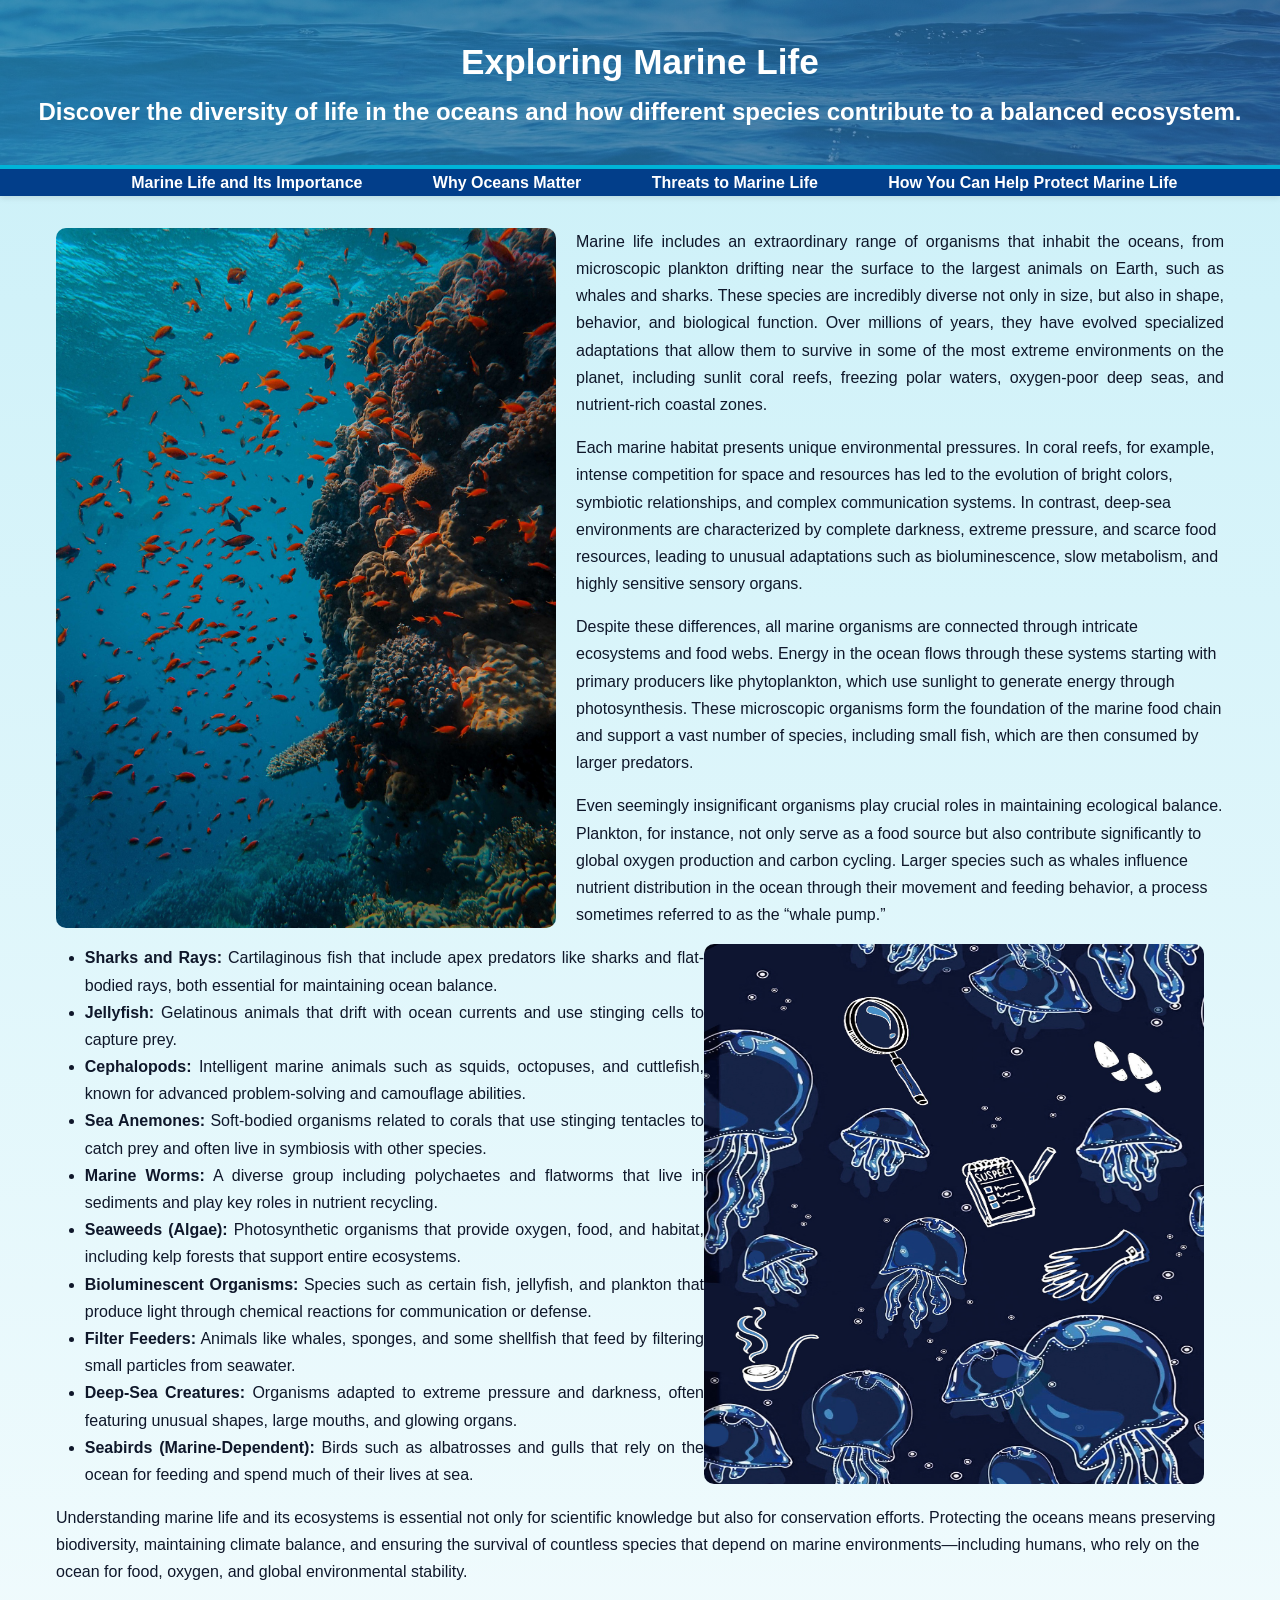
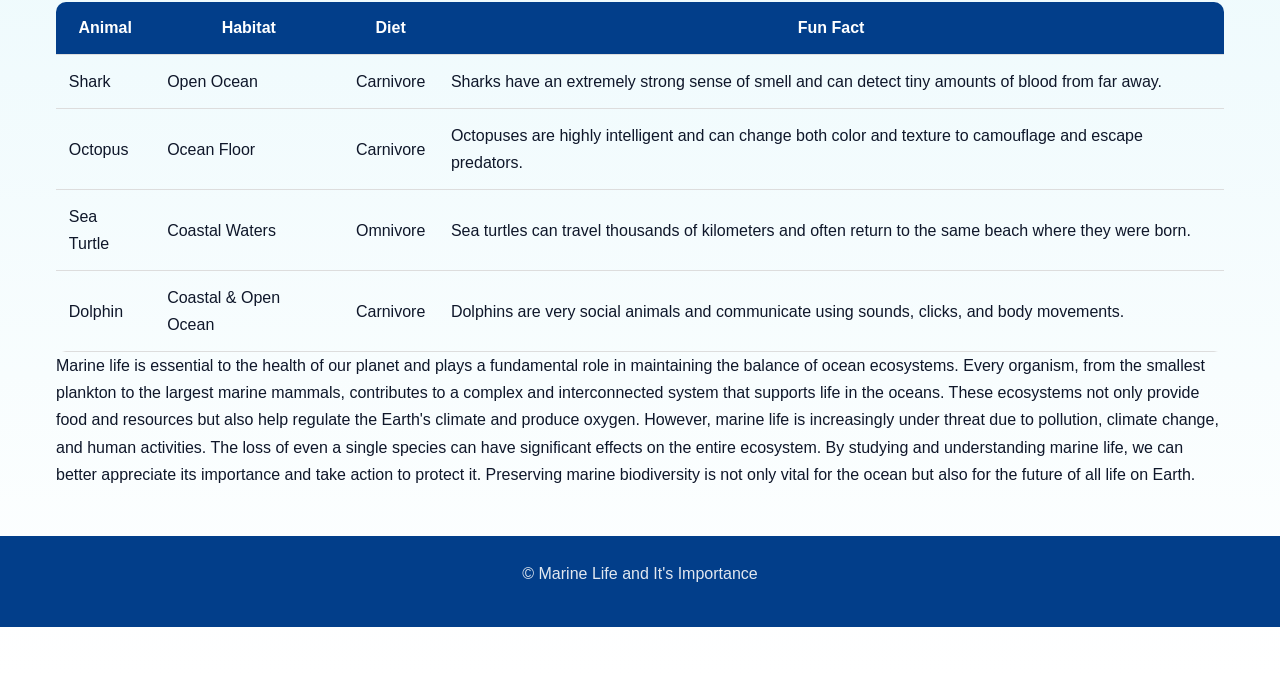
==== page2.html @ b1c0fef5 "Fix typo in page title" ====
<!DOCTYPE html>
<html lang="en">
<head>
   <meta charset="UTF-8">
   <meta name="viewport" content="width=device-width, initial-scale=1.0">
   <title>Marine Life and Its Importance</title>
   <link rel="stylesheet" href="styles.css">
</head>
<body>
   <header>
      <h1>Exploring Marine Life</h1> 
      <h2>Discover the diversity of life in the oceans and how different species contribute to a balanced ecosystem.</h2>
   </header>

   <nav>
       <ul>
           <li><a href="index.html">Marine Life and Its Importance</a></li>
           <li><a href="page3.html">Why Oceans Matter</a></li>
           <li><a href="page4.html">Threats to Marine Life</a></li>
           <li><a href="page5.html">How You Can Help Protect Marine Life</a></li>
       </ul>
   </nav>
   
   <main> 
      <img src="image folder/page 2 image - 1.jpg" 
           alt="A coral with a lot of fishes" 
           style="width:500px;height:700px; float:left; margin-right:20px;">

          <p style="text-align: justify;">
            Marine life includes an extraordinary range of organisms that inhabit the oceans, from microscopic plankton drifting near the surface to the largest animals on Earth, such as whales and sharks. 
            These species are incredibly diverse not only in size, but also in shape, behavior, and biological function. 
            Over millions of years, they have evolved specialized adaptations that allow them to survive in some of the most extreme environments on the planet, including sunlit coral reefs, freezing polar waters, oxygen-poor deep seas, and nutrient-rich coastal zones.
          <p>
            Each marine habitat presents unique environmental pressures. 
            In coral reefs, for example, intense competition for space and resources has led to the evolution of bright colors, symbiotic relationships, and complex communication systems. 
            In contrast, deep-sea environments are characterized by complete darkness, extreme pressure, and scarce food resources, leading to unusual adaptations such as bioluminescence, slow metabolism, and highly sensitive sensory organs.
          <p>
            Despite these differences, all marine organisms are connected through intricate ecosystems and food webs. 
            Energy in the ocean flows through these systems starting with primary producers like phytoplankton, which use sunlight to generate energy through photosynthesis. 
            These microscopic organisms form the foundation of the marine food chain and support a vast number of species, including small fish, which are then consumed by larger predators.
          <p>
            Even seemingly insignificant organisms play crucial roles in maintaining ecological balance. 
            Plankton, for instance, not only serve as a food source but also contribute significantly to global oxygen production and carbon cycling. 
            Larger species such as whales influence nutrient distribution in the ocean through their movement and feeding behavior, a process sometimes referred to as the “whale pump.”
          </p>


      <img src="image folder/page 2 image - 2.jpg" 
           alt="A coral with a lot of fishes" 
           style="width:500px;height:540px; float:right; margin-right:20px;">

        <ul style="text-align: justify;">
            <li><b>Sharks and Rays:</b> Cartilaginous fish that include apex predators like sharks and flat-bodied rays, both essential for maintaining ocean balance.</li>

            <li><b>Jellyfish:</b> Gelatinous animals that drift with ocean currents and use stinging cells to capture prey.</li>

            <li><b>Cephalopods:</b> Intelligent marine animals such as squids, octopuses, and cuttlefish, known for advanced problem-solving and camouflage abilities.</li>

            <li><b>Sea Anemones:</b> Soft-bodied organisms related to corals that use stinging tentacles to catch prey and often live in symbiosis with other species.</li>

            <li><b>Marine Worms:</b> A diverse group including polychaetes and flatworms that live in sediments and play key roles in nutrient recycling.</li>

            <li><b>Seaweeds (Algae):</b> Photosynthetic organisms that provide oxygen, food, and habitat, including kelp forests that support entire ecosystems.</li>

            <li><b>Bioluminescent Organisms:</b> Species such as certain fish, jellyfish, and plankton that produce light through chemical reactions for communication or defense.</li>

            <li><b>Filter Feeders:</b> Animals like whales, sponges, and some shellfish that feed by filtering small particles from seawater.</li>

            <li><b>Deep-Sea Creatures:</b> Organisms adapted to extreme pressure and darkness, often featuring unusual shapes, large mouths, and glowing organs.</li>

            <li><b>Seabirds (Marine-Dependent):</b> Birds such as albatrosses and gulls that rely on the ocean for feeding and spend much of their lives at sea.</li>
        </ul>

      <p>
         Understanding marine life and its ecosystems is essential not only for scientific knowledge but also for conservation efforts. 
         Protecting the oceans means preserving biodiversity, maintaining climate balance, and ensuring the survival of countless species that depend on marine environments—including humans, who rely on the ocean for food, oxygen, and global environmental stability.
      </p>

      <table style="width:100%">
        <thead>
          <tr>
            <th>Animal</th>
            <th>Habitat</th>
            <th>Diet</th>
            <th>Fun Fact</th>
          </tr>
        </thead>
        <tbody>
          <tr>
            <td>Shark</td>
            <td>Open Ocean</td>
            <td>Carnivore</td>
            <td>Sharks have an extremely strong sense of smell and can detect tiny amounts of blood from far away.</td>
          </tr>
          <tr>
            <td>Octopus</td>
            <td>Ocean Floor</td>
            <td>Carnivore</td>
            <td>Octopuses are highly intelligent and can change both color and texture to camouflage and escape predators.</td>
          </tr>
          <tr>
            <td>Sea Turtle</td>
            <td>Coastal Waters</td>
            <td>Omnivore</td>
            <td>Sea turtles can travel thousands of kilometers and often return to the same beach where they were born.</td>
          </tr>
          <tr>
            <td>Dolphin</td>
            <td>Coastal & Open Ocean</td>
            <td>Carnivore</td>
            <td>Dolphins are very social animals and communicate using sounds, clicks, and body movements.</td>
          </tr>
        </tbody>
      </table>

      <p>
         Marine life is essential to the health of our planet and plays a fundamental role in maintaining the balance of ocean ecosystems. 
         Every organism, from the smallest plankton to the largest marine mammals, contributes to a complex and interconnected system that supports life in the oceans. 
         These ecosystems not only provide food and resources but also help regulate the Earth's climate and produce oxygen.

         However, marine life is increasingly under threat due to pollution, climate change, and human activities. 
         The loss of even a single species can have significant effects on the entire ecosystem. 
         By studying and understanding marine life, we can better appreciate its importance and take action to protect it. 
         Preserving marine biodiversity is not only vital for the ocean but also for the future of all life on Earth.
      </p>
      
   </main>
   
   <footer>
       <p> &copy; Marine Life and It's Importance</p>
   </footer>
   
</body>
</html>
---- styles.css ----
/* RESET */
* {
  margin: 0;
  padding: 0;
  box-sizing: border-box;
}

/* ROOT COLORS */
:root {
  --primary: #0077b6;
  --secondary: #023e8a;
  --accent: #00b4d8;
  --light: #caf0f8;
  --background: #f1f5f9;
  --text: #0f172a;
}

/* BODY */
body {
  font-family: 'Segoe UI', Arial, sans-serif;
  font-size: 16px;
  line-height: 1.7;
  color: var(--text);
  background: linear-gradient(to bottom, var(--light), white);
  padding-bottom: 3rem;
}

/* HEADER */
header {
  position: relative;
  color: white;
  padding: 2rem 1rem;
  text-align: center;
  border-bottom: 4px solid var(--accent);
  overflow: hidden;
}


header::before {
  content: "";
  position: absolute;
  inset: 0;
  background: url("image folder/page 1 image - 1.jpg") center/cover no-repeat;
  opacity: 0.7;
  z-index: 0;
}


header::after {
  content: "";
  position: absolute;
  inset: 0;
  background: linear-gradient(to right, var(--primary), var(--secondary));
  opacity: 0.6;
  z-index: 1;
}


header * {
  position: relative;
  z-index: 2;
}

header h1 {
  font-size: 2.2rem;
}

/* NAV */
nav {
  background-color: var(--secondary);
  box-shadow: 0 2px 6px rgba(0,0,0,0.1);
}

#main-nav {
  max-width: 1200px;
  margin: 0 auto;
  padding: 0.5rem 1rem;
}

nav ul {
  list-style: none;
  display: flex;
  justify-content: center;
  gap: 2rem;
  flex-wrap: wrap;
}

nav a {
  color: white;
  text-decoration: none;
  padding: 0.6rem 1.2rem;
  border-radius: 20px;
  font-weight: 600;
  transition: 0.3s;
}

nav a:hover {
  background-color: var(--accent);
  color: #012a4a;
}

/* MAIN */
main {
  max-width: 1200px;
  margin: 2rem auto;
  padding: 0 1rem;
}

/* SECTION */
section {
  background-color: white;
  padding: 1.8rem;
  border-radius: 12px;
  margin-bottom: 2rem;
  box-shadow: 0 4px 12px rgba(0,0,0,0.08);
}

section h2 {
  margin-bottom: 1rem;
  font-size: 1.8rem;
  color: var(--secondary);
}

/* TEXT */
p {
  margin-bottom: 1rem;
}

/* LIST */
ul, ol {
  margin-left: 1.8rem;
  margin-bottom: 1rem;
}

/* TABLE */
table {
  width: 100%;
  border-collapse: collapse;
  margin-top: 1rem;
  border-radius: 10px;
  overflow: hidden;
}

th, td {
  padding: 0.8rem;
  border-bottom: 1px solid #ddd;
}

th {
  background-color: var(--secondary);
  color: white;
}

tr:hover {
  background-color: #f1f5f9;
}

.form-intro {
  max-width: 900px;
  margin: 0 auto 2rem auto;
  text-align: left;
}

.center-form {
  width: 100%;
  display: flex;
  justify-content: center;
  margin: 2rem auto;
}

.center-form form {
  width: 800px;
  max-width: 90%;
  display: flex;
  flex-direction: column;
  gap: 1rem;
}

.center-form label {
  font-weight: 600;
  font-size: 1.1rem;
}

.center-form input,
.center-form textarea {
  width: 100%;
  padding: 1rem;
  border: 1px solid #bfc8cf;
  border-radius: 10px;
  font-size: 1rem;
  background-color: white;
}

.center-form textarea {
  min-height: 180px;
  resize: vertical;
}

.center-form button {
  width: 100%;
  padding: 1rem;
  border: none;
  border-radius: 10px;
  background: #0077b6;
  color: white;
  font-size: 1rem;
  font-weight: bold;
  cursor: pointer;
}

.center-form button:hover {
  background: #023e8a;
}

/* INPUTS */
input, textarea {
  padding: 0.9rem;
  border: 1px solid #ccc;
  border-radius: 8px;
}

input:focus, textarea:focus {
  outline: none;
  border-color: var(--accent);
  box-shadow: 0 0 5px rgba(0,180,216,0.5);
}

label {
  font-weight: 600;
}

/* BUTTON */
button, input[type="submit"] {
  background: var(--primary);
  color: white;
  border: none;
  padding: 0.9rem;
  border-radius: 8px;
  cursor: pointer;
  font-weight: bold;
  transition: 0.3s;
}

button:hover {
  background: var(--secondary);
}

/* LINKS */
a {
  color: var(--primary);
}

a:hover {
  text-decoration: underline;
}

/* CARD */
.card {
  border-radius: 12px;
  padding: 1.2rem;
  background: white;
  box-shadow: 0 3px 10px rgba(0,0,0,0.06);
}

/* SPECIAL BOX */
#special-box {
  background-color: #e0f7ff;
  padding: 1rem;
  border-left: 5px solid var(--accent);
  border-radius: 6px;
}

/* MEDIA */
img, video {
  max-width: 100%;
  border-radius: 10px;
}

/* IMAGE + TEXT SECTION */
.html-section {
  display: flex;
  align-items: center;
  justify-content: center;
  gap: 2rem;
}

.side-img {
  width: 350px;
}

.center-text {
  max-width: 500px;
  text-align: justify;
}

/* BLOCO ESPECIAL (texto expandido) */
.wide-section {
  display: flex;
  align-items: stretch;
  gap: 2rem;
}

.wide-section .center-text {
  flex: 1;
  max-width: none;
  display: flex;
  align-items: center;
}

/* FOOTER */
footer {
  background: var(--secondary);
  color: #e2e8f0;
  text-align: center;
  padding: 1.5rem;
  margin-top: 3rem;
}

/* RESPONSIVO */
@media (max-width: 700px) {
  nav ul {
    flex-direction: column;
    gap: 1rem;
  }

  header h1 {
    font-size: 1.6rem;
  }

  section {
    padding: 1.3rem;
  }

  .html-section {
    flex-direction: column;
  }

  .side-img {
    width: 100%;
  }

  .center-text {
    width: 100%;
  }
}

.why-section {
  display: flex;
  align-items: center;
  gap: 2rem;
}

.why-section .center-text {
  flex: 1;
  text-align: justify;
}

.why-section h3 {
  margin-bottom: 0.5rem;
  color: var(--secondary);
}

.facts-section {
  text-align: justify;
}

.center-title {
  text-align: center;
}

.grid-layout {
  display: grid;
  grid-template-columns: 1fr 1fr;
  gap: 2rem;
}

@media (max-width: 700px) {
  .grid-layout {
    grid-template-columns: 1fr;
  }
}
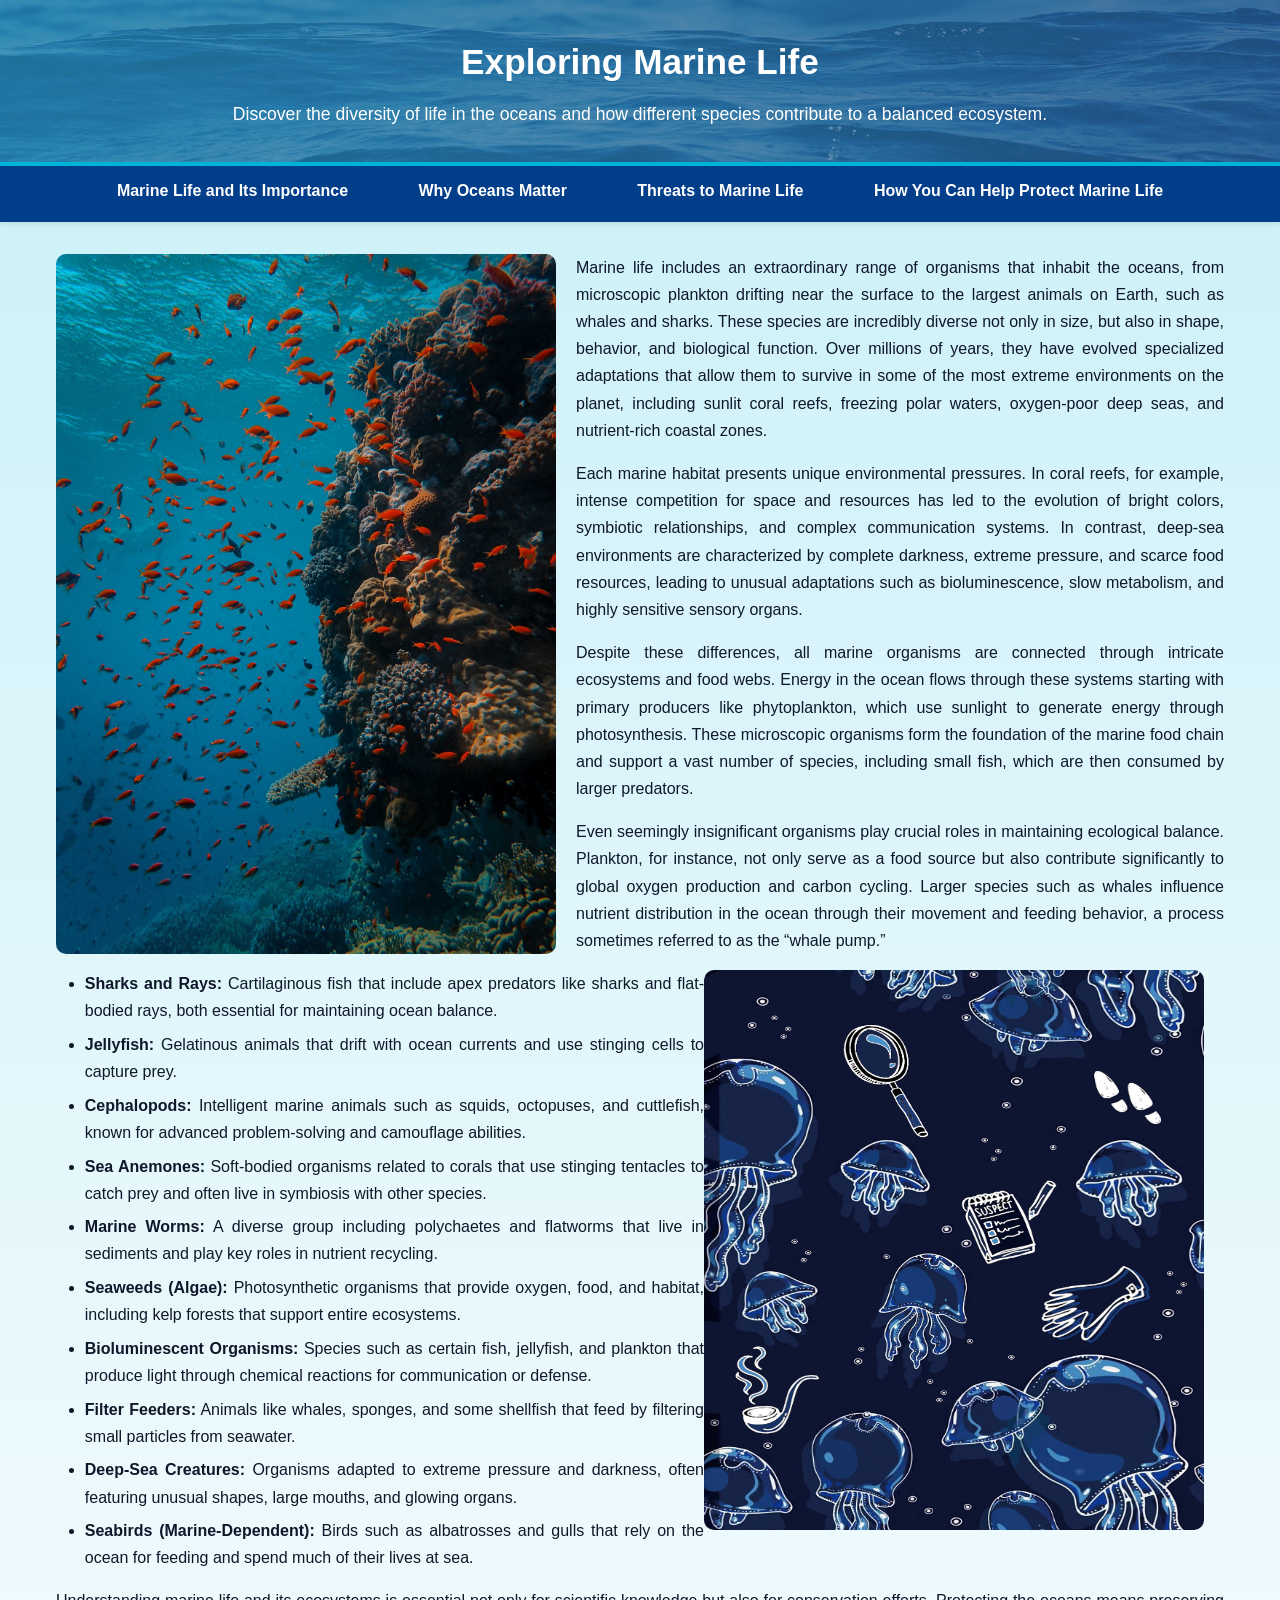
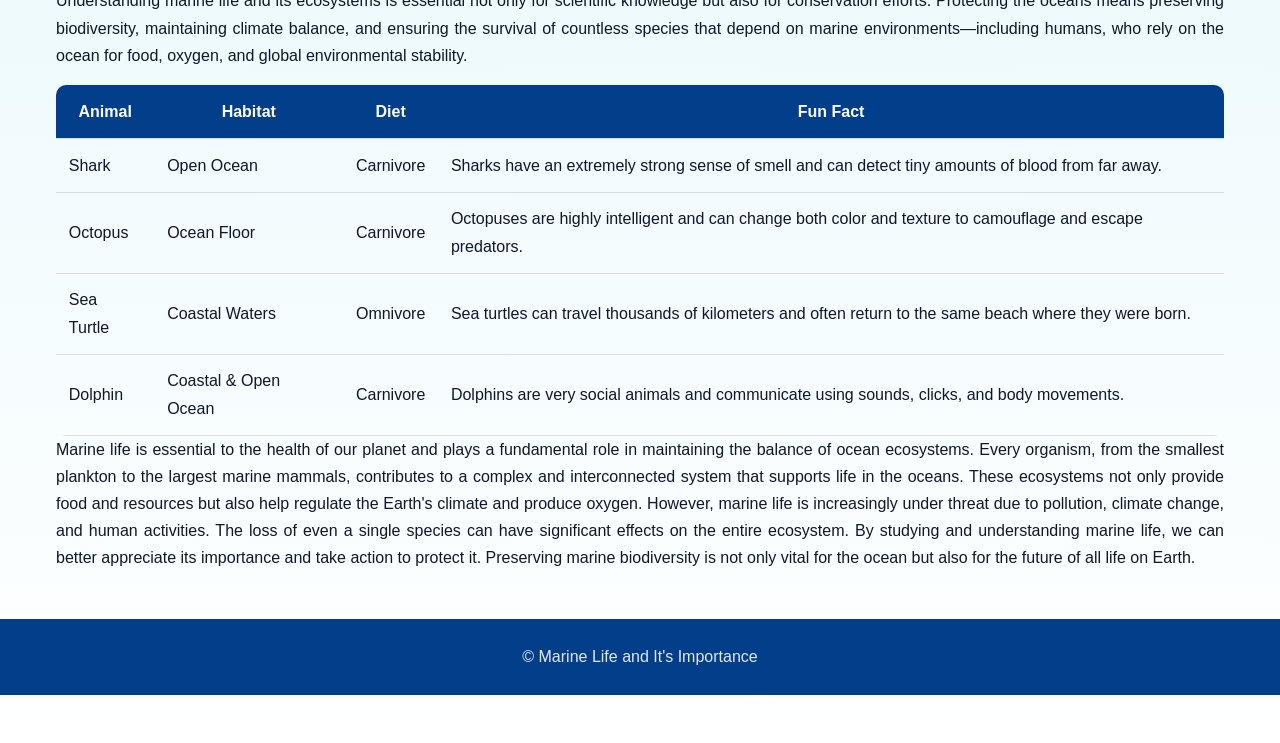
==== commit fd99ec42: "Update page2.html" ====
--- a/page2.html
+++ b/page2.html
@@ -47,7 +47,7 @@
 
       <img src="image folder/page 2 image - 2.jpg" 
            alt="A coral with a lot of fishes" 
-           style="width:500px;height:540px; float:right; margin-right:20px;">
+           style="width:500px;height:560px; float:right; margin-right:20px;">
 
         <ul style="text-align: justify;">
             <li><b>Sharks and Rays:</b> Cartilaginous fish that include apex predators like sharks and flat-bodied rays, both essential for maintaining ocean balance.</li>
--- a/styles.css
+++ b/styles.css
@@ -35,7 +35,6 @@
   overflow: hidden;
 }
 
-
 header::before {
   content: "";
   position: absolute;
@@ -45,7 +44,6 @@
   z-index: 0;
 }
 
-
 header::after {
   content: "";
   position: absolute;
@@ -55,7 +53,6 @@
   z-index: 1;
 }
 
-
 header * {
   position: relative;
   z-index: 2;
@@ -63,6 +60,13 @@
 
 header h1 {
   font-size: 2.2rem;
+}
+
+header h2 {
+  font-size: 1.1rem;
+  max-width: 900px;
+  margin: 0.5rem auto 0;
+  font-weight: 500;
 }
 
 /* NAV */
@@ -71,22 +75,17 @@
   box-shadow: 0 2px 6px rgba(0,0,0,0.1);
 }
 
-#main-nav {
-  max-width: 1200px;
-  margin: 0 auto;
-  padding: 0.5rem 1rem;
-}
-
 nav ul {
   list-style: none;
   display: flex;
   justify-content: center;
   gap: 2rem;
   flex-wrap: wrap;
+  margin: 0;
+  padding: 0.7rem 1rem;
 }
 
 nav a {
-  color: white;
   text-decoration: none;
   padding: 0.6rem 1.2rem;
   border-radius: 20px;
@@ -94,8 +93,35 @@
   transition: 0.3s;
 }
 
+a:link {
+  color: var(--primary);
+}
+
+a:visited {
+  color: #6d28d9;
+}
+
+a:hover {
+  text-decoration: underline;
+}
+
+a:active {
+  color: var(--accent);
+}
+
+nav a:link,
+nav a:visited {
+  color: white;
+}
+
 nav a:hover {
   background-color: var(--accent);
+  color: #012a4a;
+  text-decoration: none;
+}
+
+nav a:active {
+  background-color: #90e0ef;
   color: #012a4a;
 }
 
@@ -106,7 +132,7 @@
   padding: 0 1rem;
 }
 
-/* SECTION */
+/* SECTIONS */
 section {
   background-color: white;
   padding: 1.8rem;
@@ -115,21 +141,35 @@
   box-shadow: 0 4px 12px rgba(0,0,0,0.08);
 }
 
-section h2 {
-  margin-bottom: 1rem;
-  font-size: 1.8rem;
+section h2,
+h3 {
+  margin-bottom: 0.8rem;
   color: var(--secondary);
 }
 
 /* TEXT */
 p {
   margin-bottom: 1rem;
-}
-
-/* LIST */
+  text-align: justify;
+}
+
+/* LISTS */
 ul, ol {
   margin-left: 1.8rem;
   margin-bottom: 1rem;
+}
+
+li {
+  margin-bottom: 0.4rem;
+}
+
+/* FACTS SECTION */
+.facts-section {
+  text-align: justify;
+}
+
+.center-title {
+  text-align: center;
 }
 
 /* TABLE */
@@ -155,10 +195,11 @@
   background-color: #f1f5f9;
 }
 
+/* FORM */
 .form-intro {
   max-width: 900px;
   margin: 0 auto 2rem auto;
-  text-align: left;
+  text-align: justify;
 }
 
 .center-form {
@@ -178,7 +219,7 @@
 
 .center-form label {
   font-weight: 600;
-  font-size: 1.1rem;
+  font-size: 1.05rem;
 }
 
 .center-form input,
@@ -191,46 +232,25 @@
   background-color: white;
 }
 
+.center-form input[type="checkbox"] {
+  width: auto;
+  margin-right: 0.5rem;
+}
+
 .center-form textarea {
   min-height: 180px;
   resize: vertical;
 }
 
-.center-form button {
-  width: 100%;
-  padding: 1rem;
-  border: none;
-  border-radius: 10px;
-  background: #0077b6;
-  color: white;
-  font-size: 1rem;
-  font-weight: bold;
-  cursor: pointer;
-}
-
-.center-form button:hover {
-  background: #023e8a;
-}
-
-/* INPUTS */
-input, textarea {
-  padding: 0.9rem;
-  border: 1px solid #ccc;
-  border-radius: 8px;
-}
-
-input:focus, textarea:focus {
+.center-form input:focus,
+.center-form textarea:focus {
   outline: none;
   border-color: var(--accent);
   box-shadow: 0 0 5px rgba(0,180,216,0.5);
 }
 
-label {
-  font-weight: 600;
-}
-
-/* BUTTON */
-button, input[type="submit"] {
+button,
+input[type="submit"] {
   background: var(--primary);
   color: white;
   border: none;
@@ -241,20 +261,131 @@
   transition: 0.3s;
 }
 
-button:hover {
+button:hover,
+input[type="submit"]:hover {
   background: var(--secondary);
 }
 
-/* LINKS */
-a {
-  color: var(--primary);
-}
-
-a:hover {
-  text-decoration: underline;
-}
-
-/* CARD */
+/* IMAGES AND VIDEOS */
+img,
+video,
+iframe {
+  max-width: 100%;
+  border-radius: 10px;
+}
+
+iframe {
+  width: 100%;
+  height: 500px;
+  border: none;
+  margin: 1rem 0;
+}
+
+/* IMAGE + TEXT SECTION */
+.html-section {
+  display: flex;
+  align-items: center;
+  justify-content: center;
+  gap: 2rem;
+}
+
+.side-img {
+  width: 350px;
+  object-fit: cover;
+}
+
+.center-text {
+  max-width: 500px;
+  text-align: justify;
+}
+
+/* WIDE SECTION */
+.wide-section {
+  display: flex;
+  align-items: stretch;
+  gap: 2rem;
+}
+
+.wide-section .center-text {
+  flex: 1;
+  max-width: none;
+  display: flex;
+  align-items: center;
+}
+
+/* WHY OCEANS SECTION */
+.why-section {
+  display: flex;
+  align-items: center;
+  gap: 2rem;
+  margin-bottom: 2rem;
+}
+
+.why-section .center-text {
+  flex: 1;
+  text-align: justify;
+}
+
+.why-section h3 {
+  margin-bottom: 0.5rem;
+  color: var(--secondary);
+}
+
+/* GRID - REQUIRED */
+.grid-layout {
+  display: grid;
+  grid-template-columns: 1fr 1fr;
+  gap: 2rem;
+}
+
+.grid-layout section {
+  margin-bottom: 0;
+}
+
+/* FLOAT IMAGE CLASSES - USE THESE INSTEAD OF INLINE STYLE */
+.float-left {
+  float: left;
+  margin-right: 20px;
+  margin-bottom: 1rem;
+}
+
+.float-right {
+  float: right;
+  margin-left: 20px;
+  margin-bottom: 1rem;
+}
+
+.img-home {
+  width: 500px;
+  height: 610px;
+  object-fit: cover;
+}
+
+.img-tall {
+  width: 500px;
+  height: 700px;
+  object-fit: cover;
+}
+
+.img-medium {
+  width: 500px;
+  height: 540px;
+  object-fit: cover;
+}
+
+.img-small {
+  width: 370px;
+  height: 500px;
+  object-fit: cover;
+}
+
+.img-coral {
+  width: 320px;
+  height: 370px;
+  object-fit: cover;
+}
+
+/* CARDS */
 .card {
   border-radius: 12px;
   padding: 1.2rem;
@@ -262,49 +393,11 @@
   box-shadow: 0 3px 10px rgba(0,0,0,0.06);
 }
 
-/* SPECIAL BOX */
 #special-box {
   background-color: #e0f7ff;
   padding: 1rem;
   border-left: 5px solid var(--accent);
   border-radius: 6px;
-}
-
-/* MEDIA */
-img, video {
-  max-width: 100%;
-  border-radius: 10px;
-}
-
-/* IMAGE + TEXT SECTION */
-.html-section {
-  display: flex;
-  align-items: center;
-  justify-content: center;
-  gap: 2rem;
-}
-
-.side-img {
-  width: 350px;
-}
-
-.center-text {
-  max-width: 500px;
-  text-align: justify;
-}
-
-/* BLOCO ESPECIAL (texto expandido) */
-.wide-section {
-  display: flex;
-  align-items: stretch;
-  gap: 2rem;
-}
-
-.wide-section .center-text {
-  flex: 1;
-  max-width: none;
-  display: flex;
-  align-items: center;
 }
 
 /* FOOTER */
@@ -316,7 +409,12 @@
   margin-top: 3rem;
 }
 
-/* RESPONSIVO */
+footer p {
+  text-align: center;
+  margin-bottom: 0;
+}
+
+/* RESPONSIVE DESIGN */
 @media (max-width: 700px) {
   nav ul {
     flex-direction: column;
@@ -327,55 +425,44 @@
     font-size: 1.6rem;
   }
 
+  header h2 {
+    font-size: 1rem;
+  }
+
   section {
     padding: 1.3rem;
   }
 
-  .html-section {
+  .html-section,
+  .wide-section,
+  .why-section {
     flex-direction: column;
   }
 
-  .side-img {
+  .side-img,
+  .float-left,
+  .float-right,
+  .img-home,
+  .img-tall,
+  .img-medium,
+  .img-small,
+  .img-coral {
     width: 100%;
+    height: auto;
+    float: none;
+    margin: 1rem 0;
   }
 
   .center-text {
     width: 100%;
-  }
-}
-
-.why-section {
-  display: flex;
-  align-items: center;
-  gap: 2rem;
-}
-
-.why-section .center-text {
-  flex: 1;
-  text-align: justify;
-}
-
-.why-section h3 {
-  margin-bottom: 0.5rem;
-  color: var(--secondary);
-}
-
-.facts-section {
-  text-align: justify;
-}
-
-.center-title {
-  text-align: center;
-}
-
-.grid-layout {
-  display: grid;
-  grid-template-columns: 1fr 1fr;
-  gap: 2rem;
-}
-
-@media (max-width: 700px) {
+    max-width: none;
+  }
+
   .grid-layout {
     grid-template-columns: 1fr;
   }
-}
+
+  iframe {
+    height: 300px;
+  }
+}
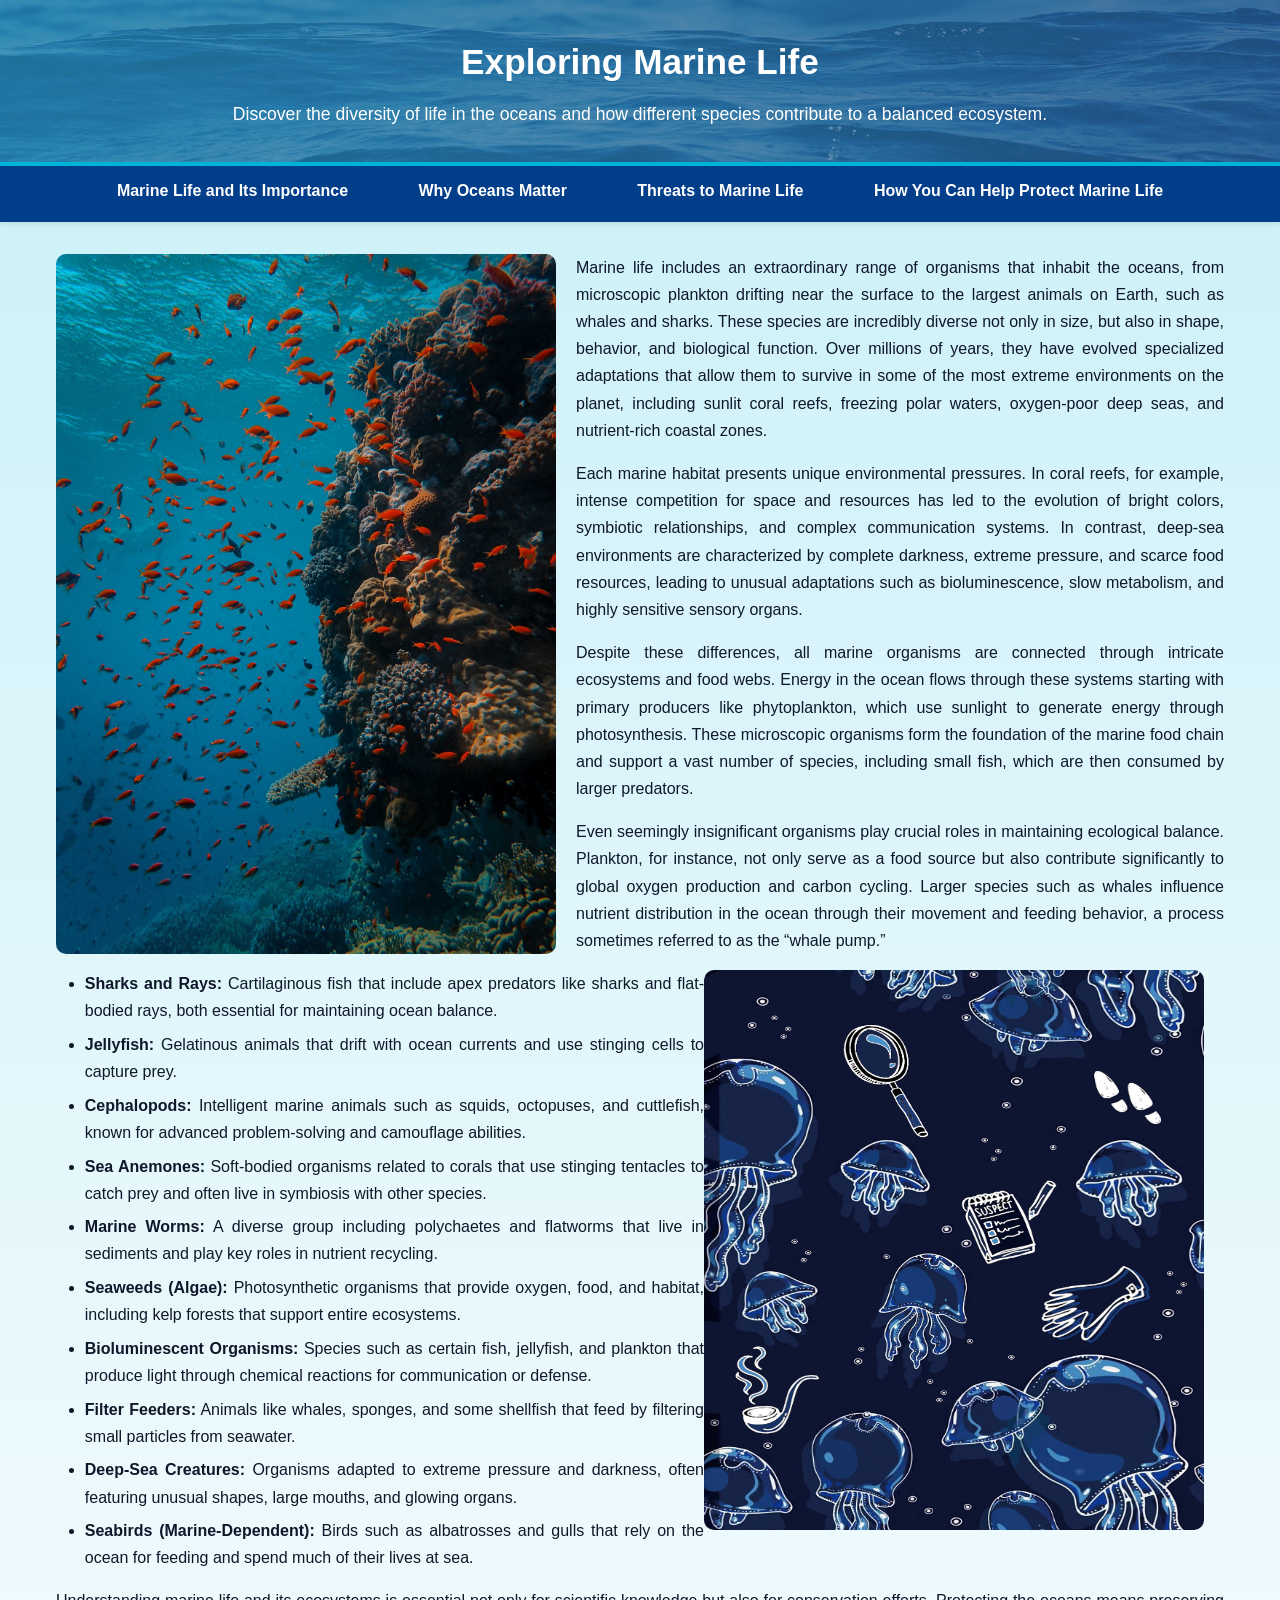
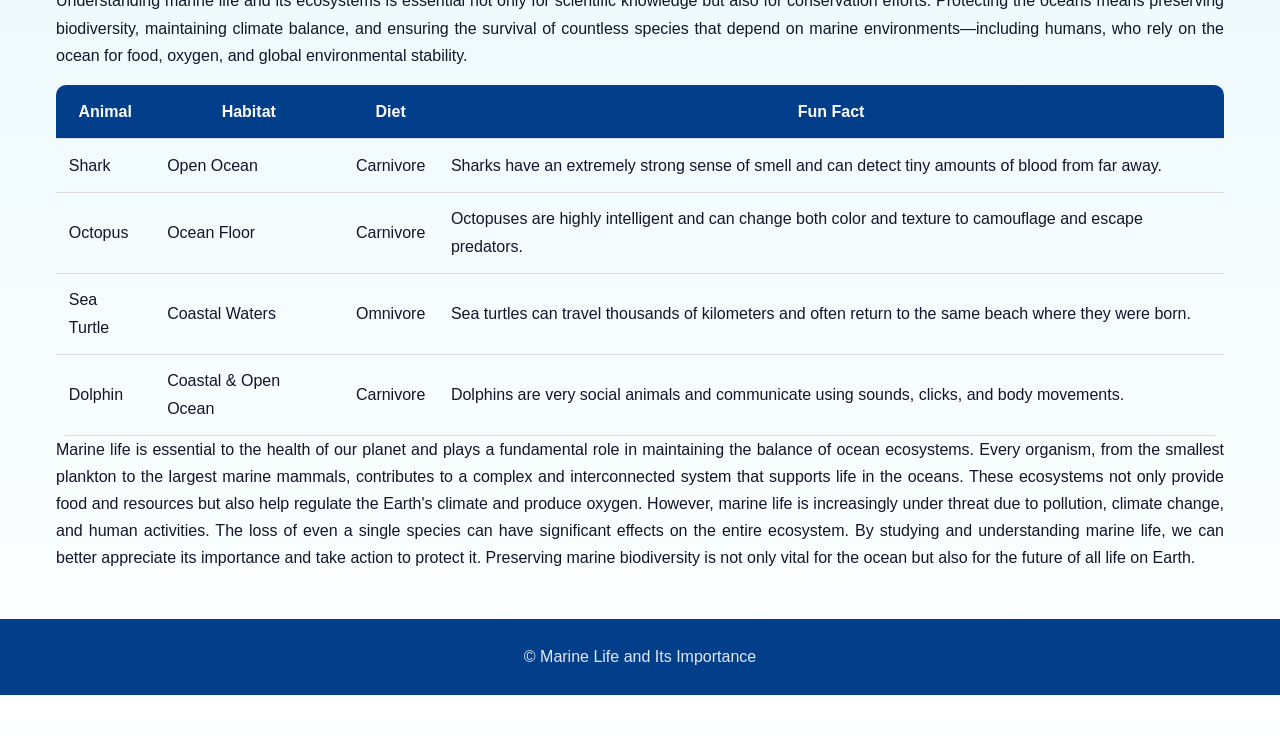
==== commit 353f479b: "Fix typo in footer copyright text" ====
--- a/page2.html
+++ b/page2.html
@@ -30,14 +30,17 @@
             Marine life includes an extraordinary range of organisms that inhabit the oceans, from microscopic plankton drifting near the surface to the largest animals on Earth, such as whales and sharks. 
             These species are incredibly diverse not only in size, but also in shape, behavior, and biological function. 
             Over millions of years, they have evolved specialized adaptations that allow them to survive in some of the most extreme environments on the planet, including sunlit coral reefs, freezing polar waters, oxygen-poor deep seas, and nutrient-rich coastal zones.
+          </p>   
           <p>
             Each marine habitat presents unique environmental pressures. 
             In coral reefs, for example, intense competition for space and resources has led to the evolution of bright colors, symbiotic relationships, and complex communication systems. 
             In contrast, deep-sea environments are characterized by complete darkness, extreme pressure, and scarce food resources, leading to unusual adaptations such as bioluminescence, slow metabolism, and highly sensitive sensory organs.
+          </p>   
           <p>
             Despite these differences, all marine organisms are connected through intricate ecosystems and food webs. 
             Energy in the ocean flows through these systems starting with primary producers like phytoplankton, which use sunlight to generate energy through photosynthesis. 
             These microscopic organisms form the foundation of the marine food chain and support a vast number of species, including small fish, which are then consumed by larger predators.
+          </p>
           <p>
             Even seemingly insignificant organisms play crucial roles in maintaining ecological balance. 
             Plankton, for instance, not only serve as a food source but also contribute significantly to global oxygen production and carbon cycling. 
@@ -127,7 +130,7 @@
    </main>
    
    <footer>
-       <p> &copy; Marine Life and It's Importance</p>
+       <p> &copy; Marine Life and Its Importance</p>
    </footer>
    
 </body>
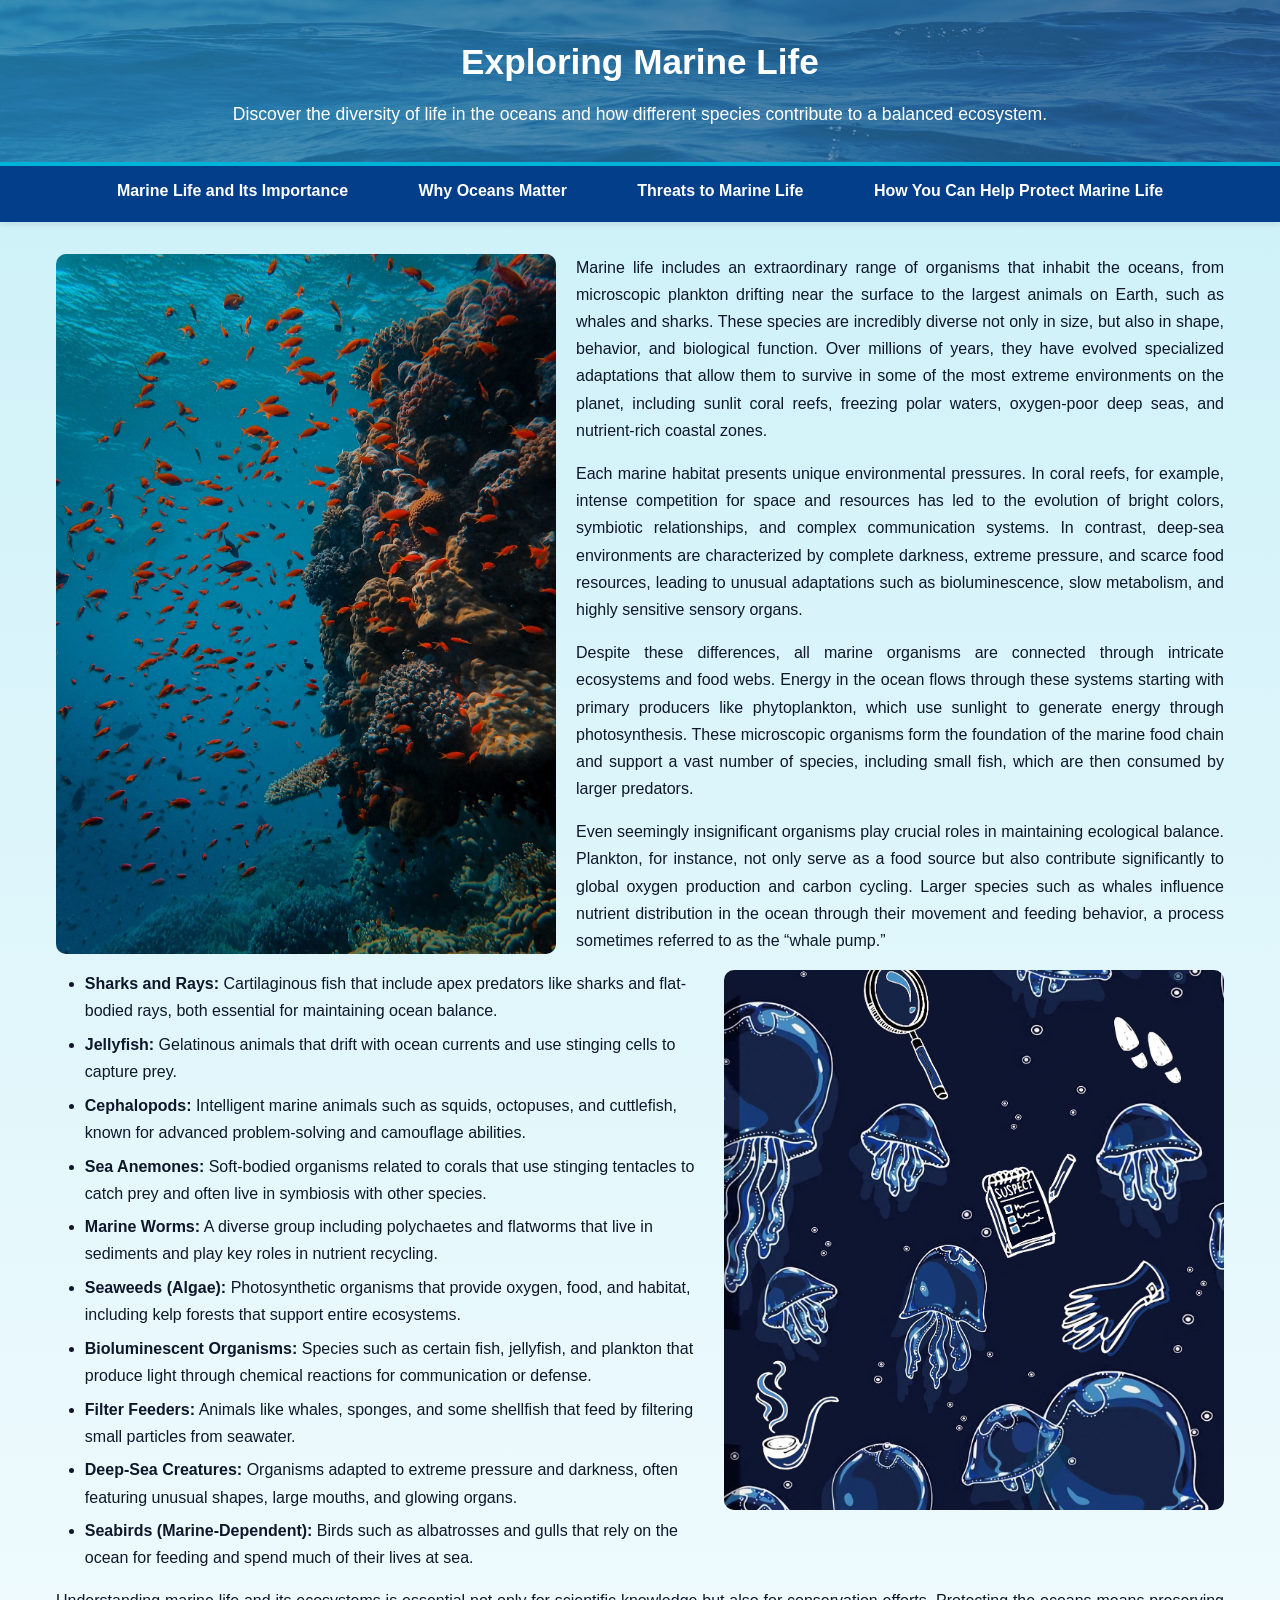
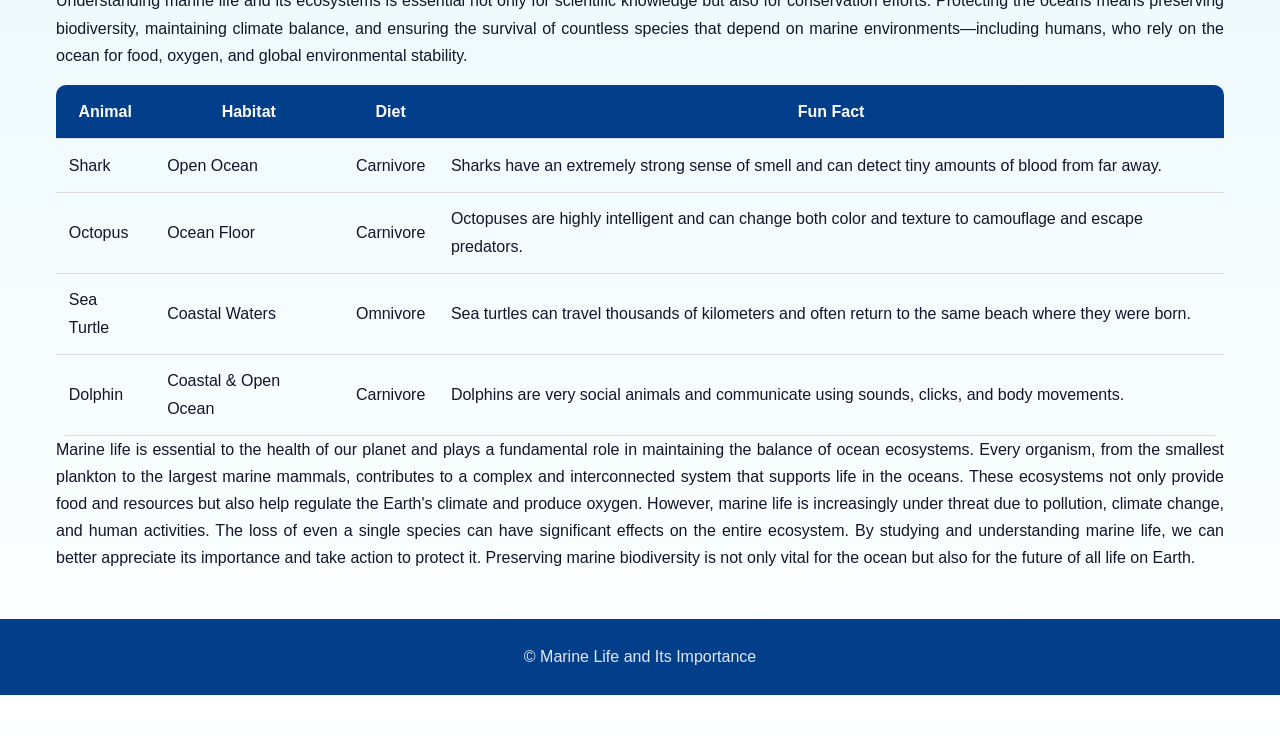
==== commit 80810767: "Refactor page2.html to use CSS classes Updated HTML structure by removing inline styles and adding c" ====
--- a/page2.html
+++ b/page2.html
@@ -24,9 +24,9 @@
    <main> 
       <img src="image folder/page 2 image - 1.jpg" 
            alt="A coral with a lot of fishes" 
-           style="width:500px;height:700px; float:left; margin-right:20px;">
+           class="float-left img-tall">
 
-          <p style="text-align: justify;">
+          <p>
             Marine life includes an extraordinary range of organisms that inhabit the oceans, from microscopic plankton drifting near the surface to the largest animals on Earth, such as whales and sharks. 
             These species are incredibly diverse not only in size, but also in shape, behavior, and biological function. 
             Over millions of years, they have evolved specialized adaptations that allow them to survive in some of the most extreme environments on the planet, including sunlit coral reefs, freezing polar waters, oxygen-poor deep seas, and nutrient-rich coastal zones.
@@ -50,9 +50,9 @@
 
       <img src="image folder/page 2 image - 2.jpg" 
            alt="A coral with a lot of fishes" 
-           style="width:500px;height:560px; float:right; margin-right:20px;">
-
-        <ul style="text-align: justify;">
+           class="float-right img-medium">
+      
+        <ul>
             <li><b>Sharks and Rays:</b> Cartilaginous fish that include apex predators like sharks and flat-bodied rays, both essential for maintaining ocean balance.</li>
 
             <li><b>Jellyfish:</b> Gelatinous animals that drift with ocean currents and use stinging cells to capture prey.</li>
@@ -79,7 +79,7 @@
          Protecting the oceans means preserving biodiversity, maintaining climate balance, and ensuring the survival of countless species that depend on marine environments—including humans, who rely on the ocean for food, oxygen, and global environmental stability.
       </p>
 
-      <table style="width:100%">
+      <table>
         <thead>
           <tr>
             <th>Animal</th>
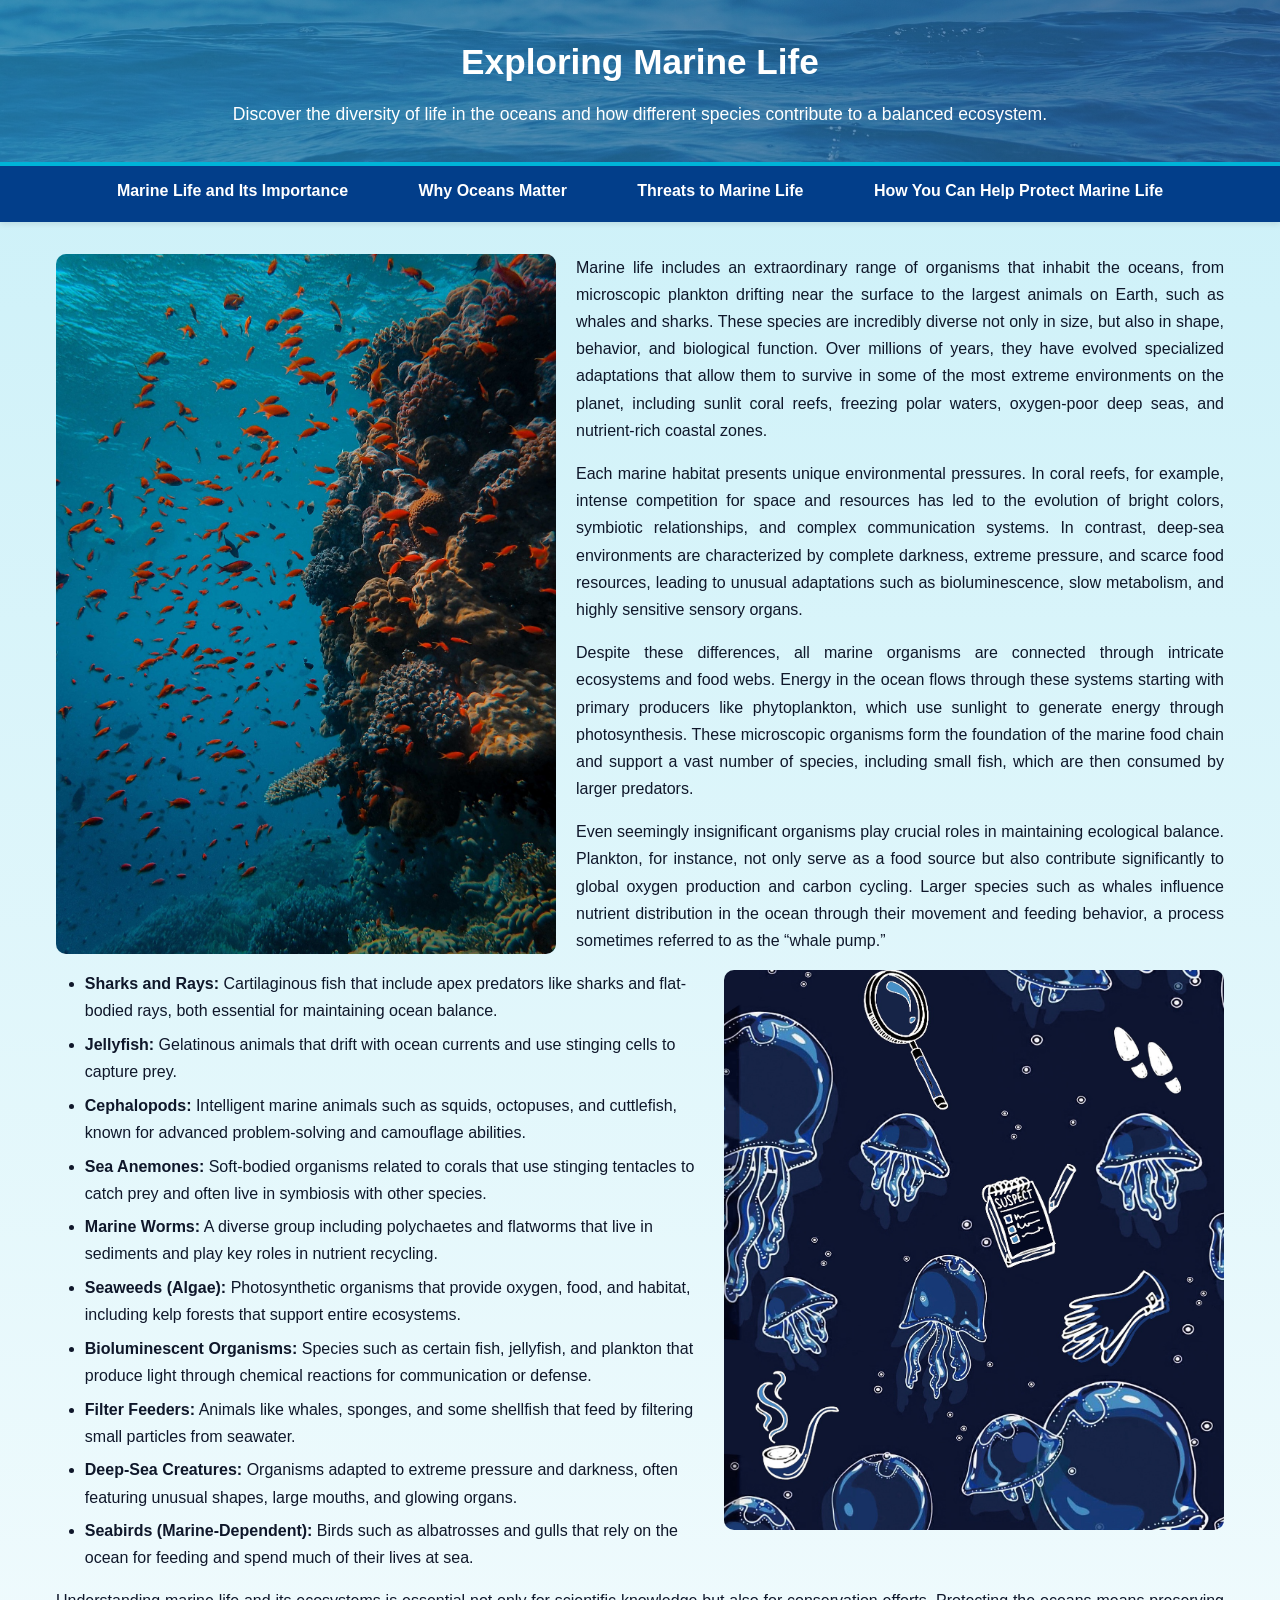
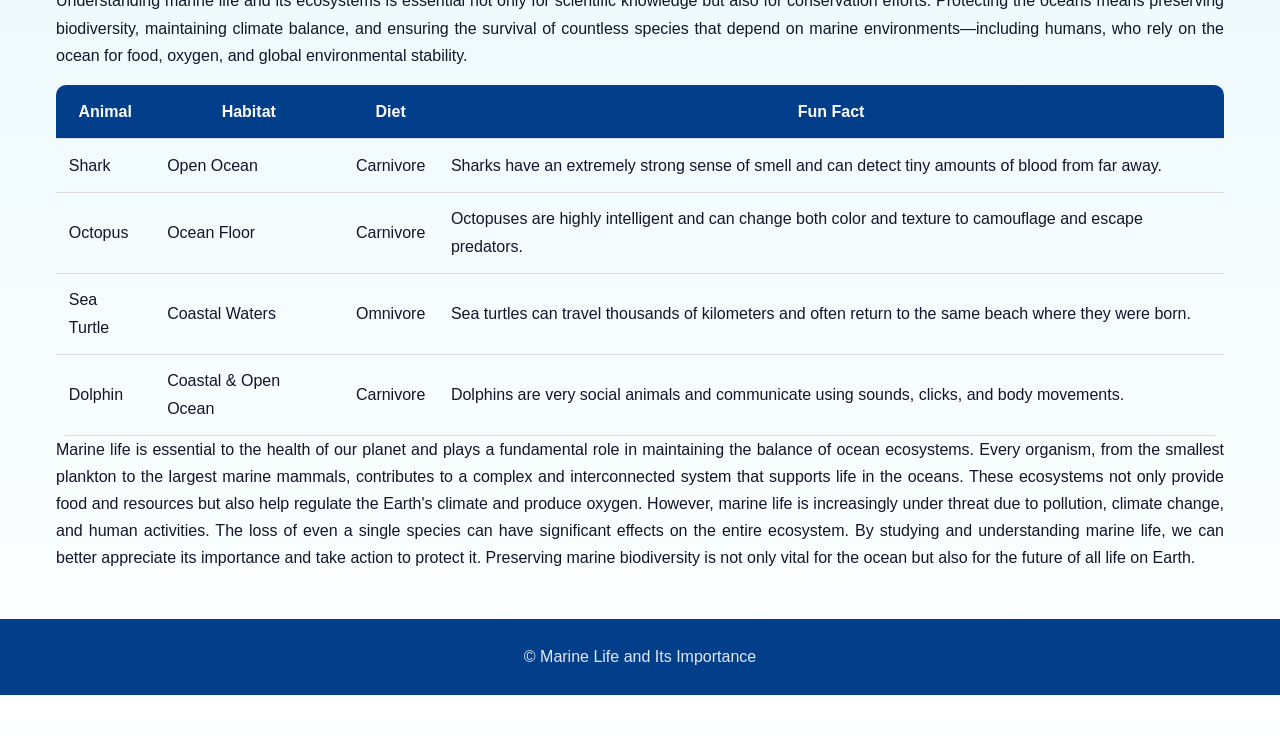
==== commit 1352d4ae: "Update title for page2.html to include 'Exploring Marine Life'" ====
--- a/page2.html
+++ b/page2.html
@@ -3,7 +3,7 @@
 <head>
    <meta charset="UTF-8">
    <meta name="viewport" content="width=device-width, initial-scale=1.0">
-   <title>Marine Life and Its Importance</title>
+   <title>Exploring Marine Life | Marine Life and Its Importance</title>
    <link rel="stylesheet" href="styles.css">
 </head>
 <body>
--- a/styles.css
+++ b/styles.css
@@ -142,11 +142,10 @@
 }
 
 section h2,
-h3 {
+section h3 {
   margin-bottom: 0.8rem;
   color: var(--secondary);
 }
-
 /* TEXT */
 p {
   margin-bottom: 1rem;
@@ -369,13 +368,13 @@
 
 .img-medium {
   width: 500px;
-  height: 540px;
+  height: 560px;
   object-fit: cover;
 }
 
 .img-small {
   width: 370px;
-  height: 500px;
+  height: 530px;
   object-fit: cover;
 }
 
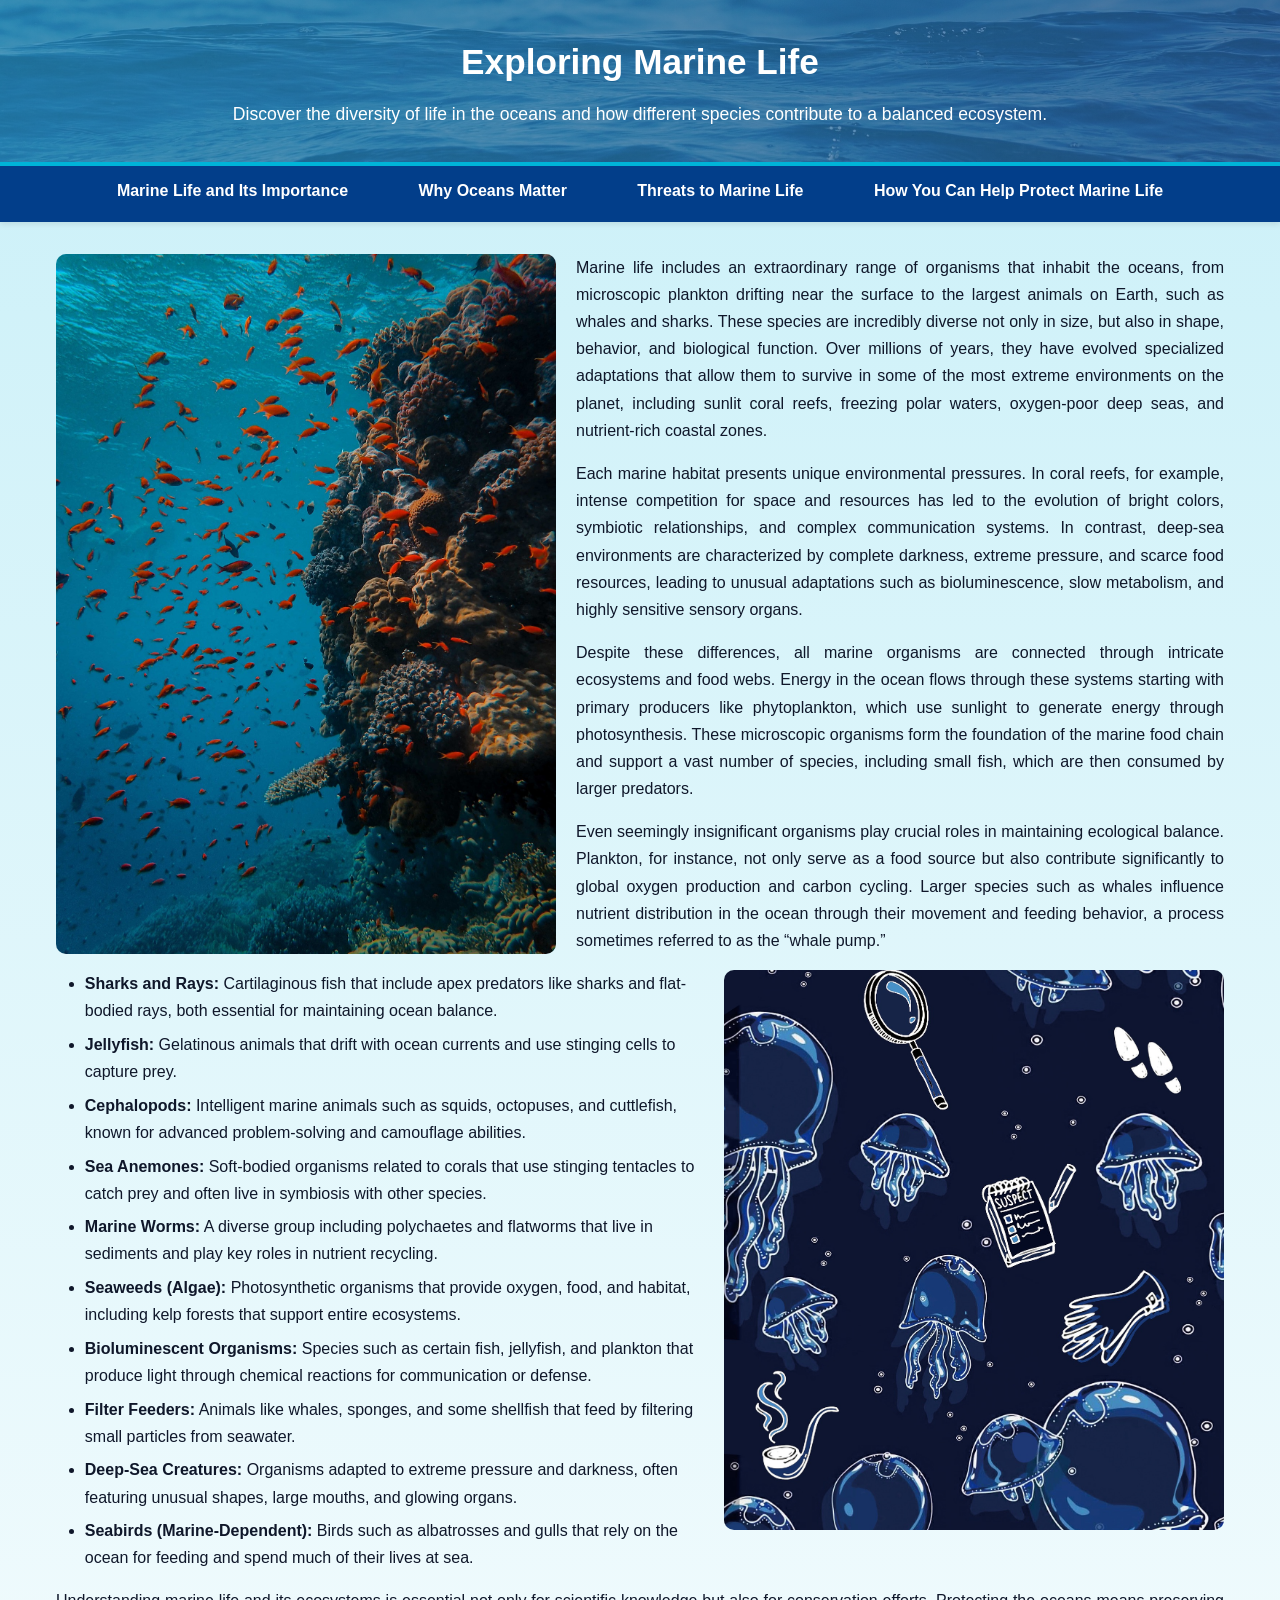
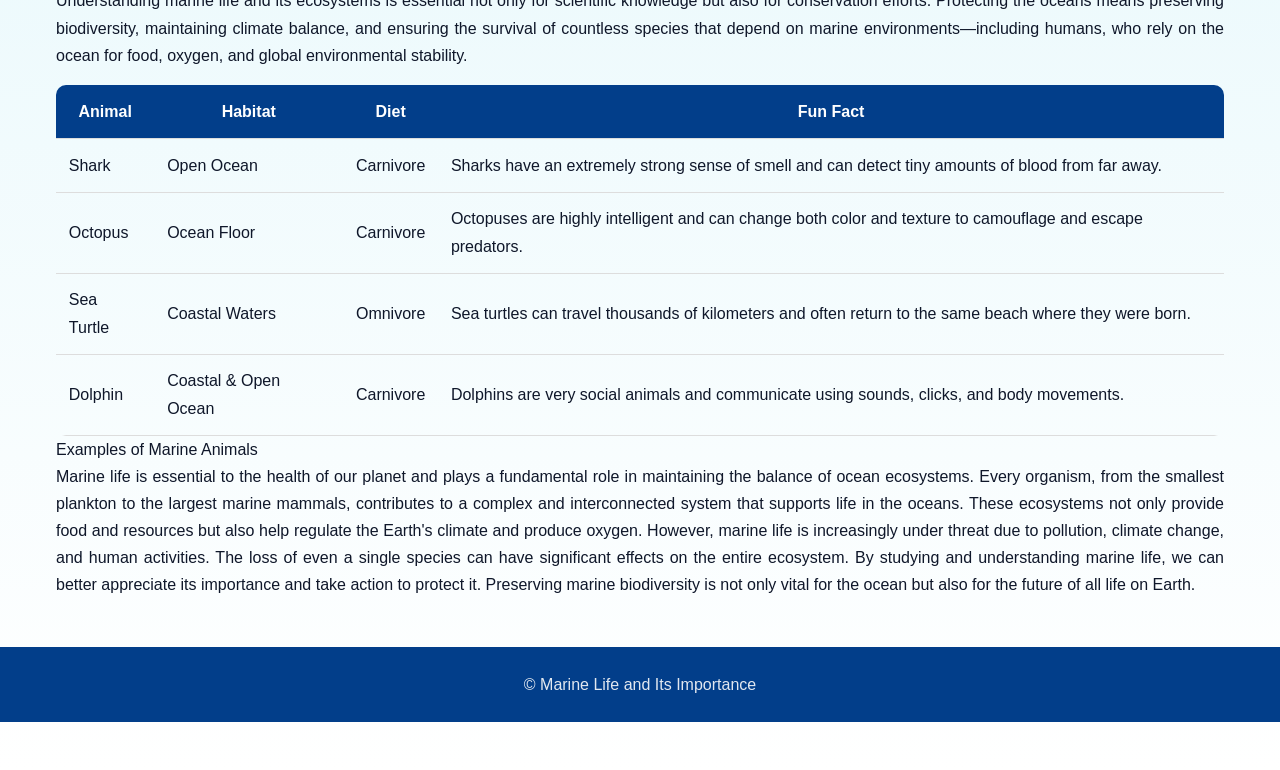
==== commit edc6554a: "Enhance page2.html with marine life information Added a caption and paragraph about marine life." ====
--- a/page2.html
+++ b/page2.html
@@ -116,6 +116,8 @@
         </tbody>
       </table>
 
+      <caption>Examples of Marine Animals</caption>
+
       <p>
          Marine life is essential to the health of our planet and plays a fundamental role in maintaining the balance of ocean ecosystems. 
          Every organism, from the smallest plankton to the largest marine mammals, contributes to a complex and interconnected system that supports life in the oceans. 
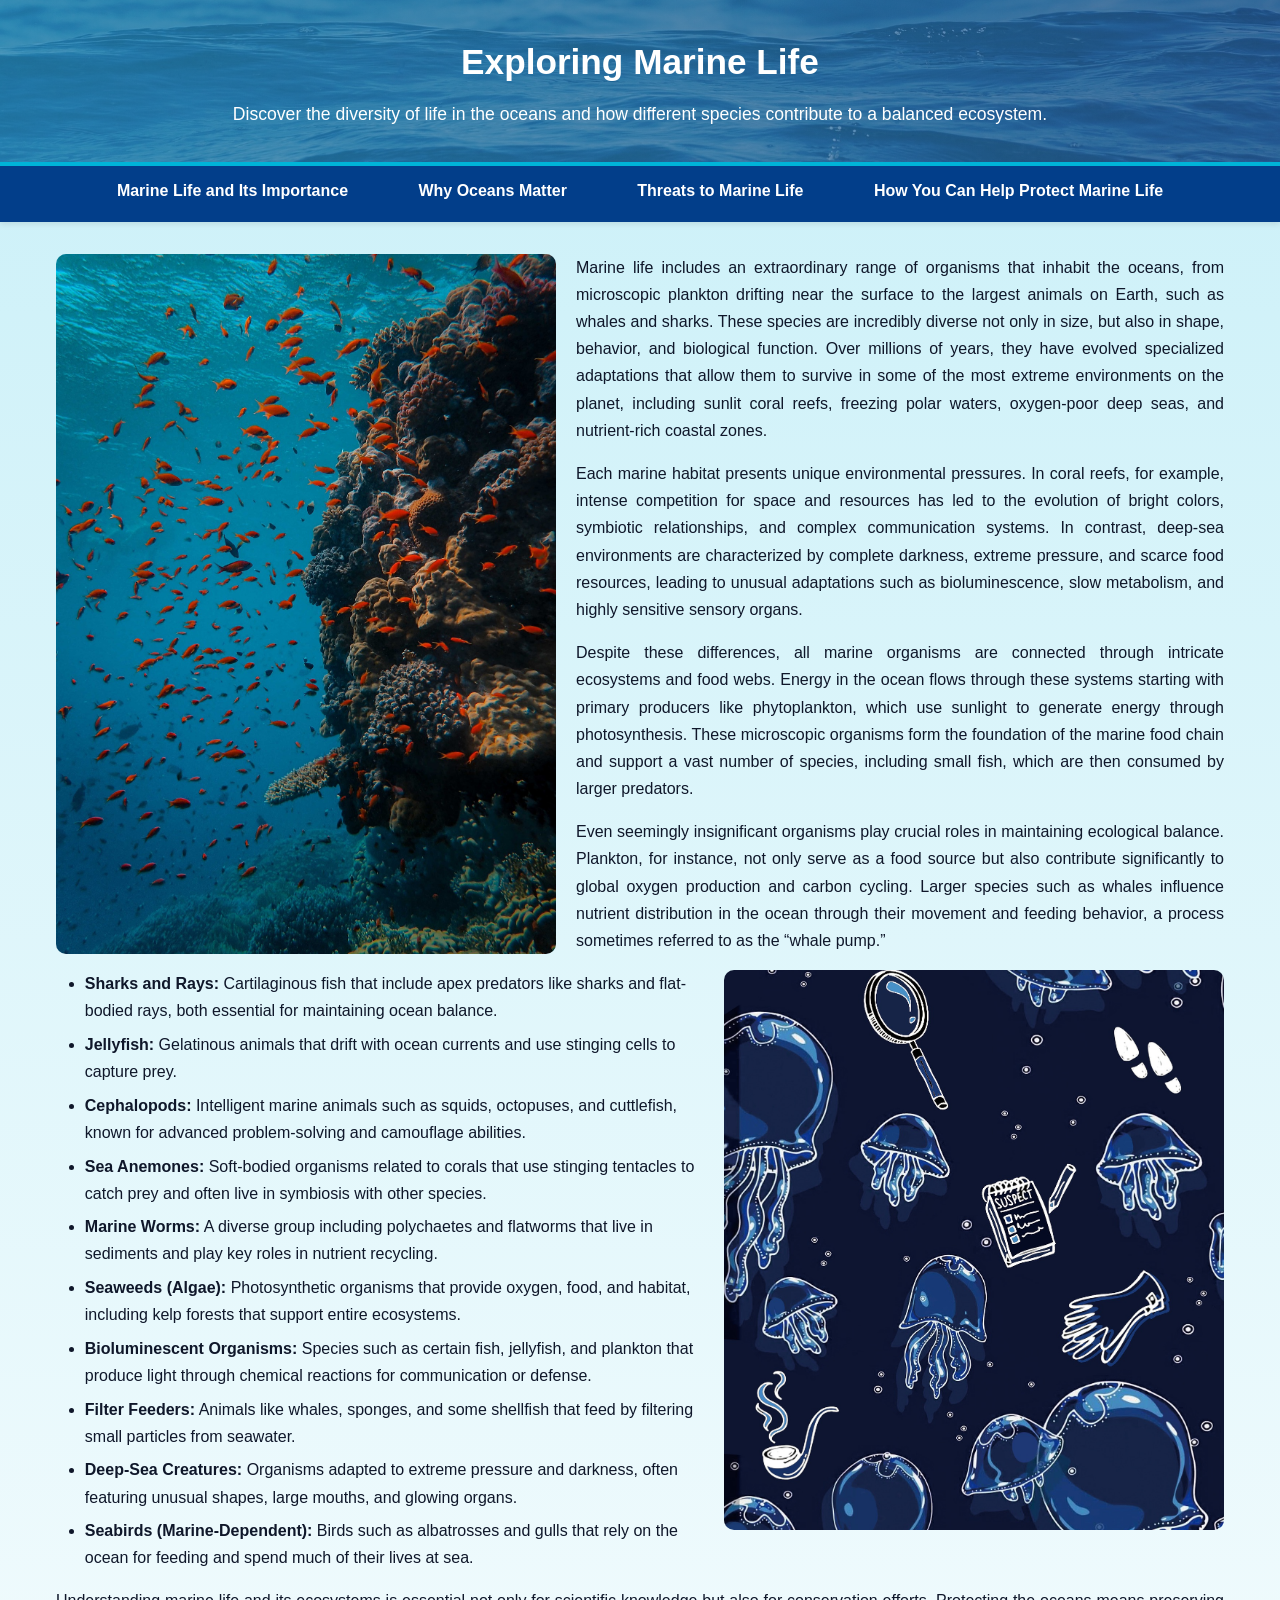
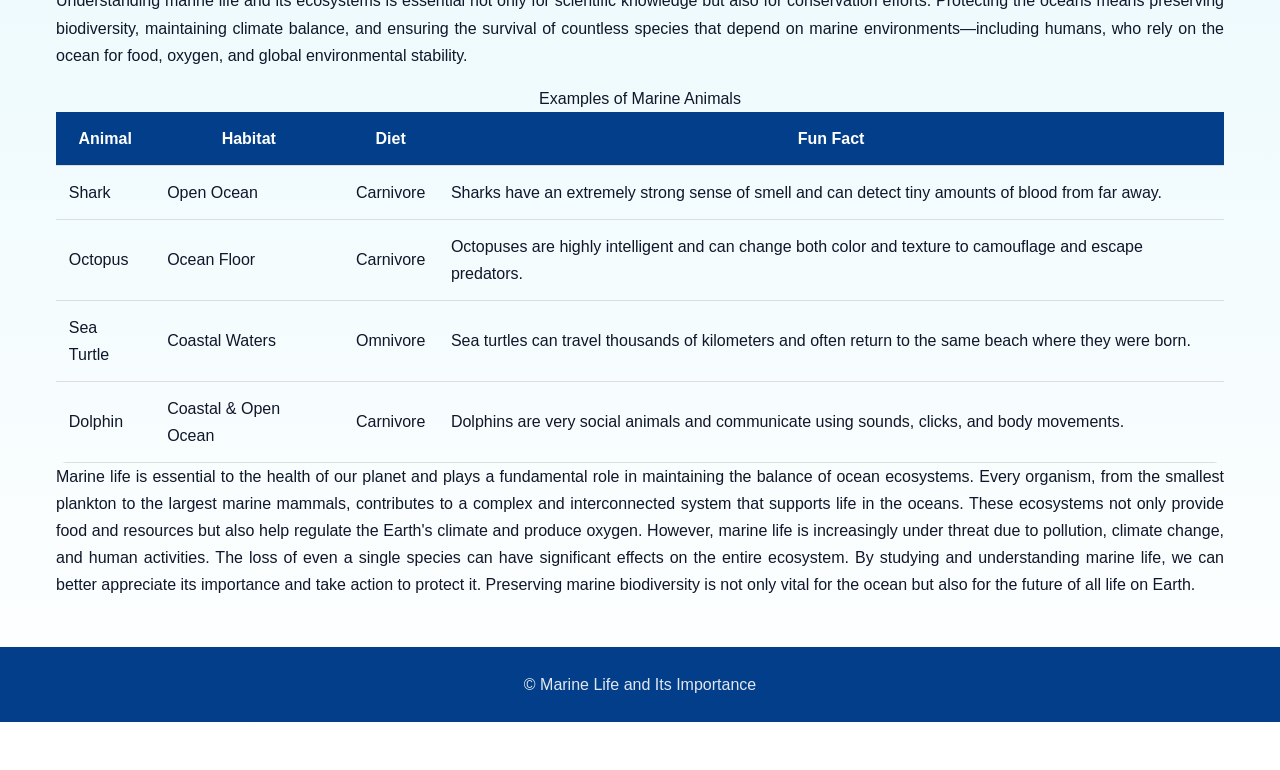
==== commit 2186fc5c: "Add caption to examples of marine animals table Added a caption to the marine animals table for clar" ====
--- a/page2.html
+++ b/page2.html
@@ -80,6 +80,7 @@
       </p>
 
       <table>
+       <caption>Examples of Marine Animals</caption>
         <thead>
           <tr>
             <th>Animal</th>
@@ -116,7 +117,7 @@
         </tbody>
       </table>
 
-      <caption>Examples of Marine Animals</caption>
+      
 
       <p>
          Marine life is essential to the health of our planet and plays a fundamental role in maintaining the balance of ocean ecosystems. 
